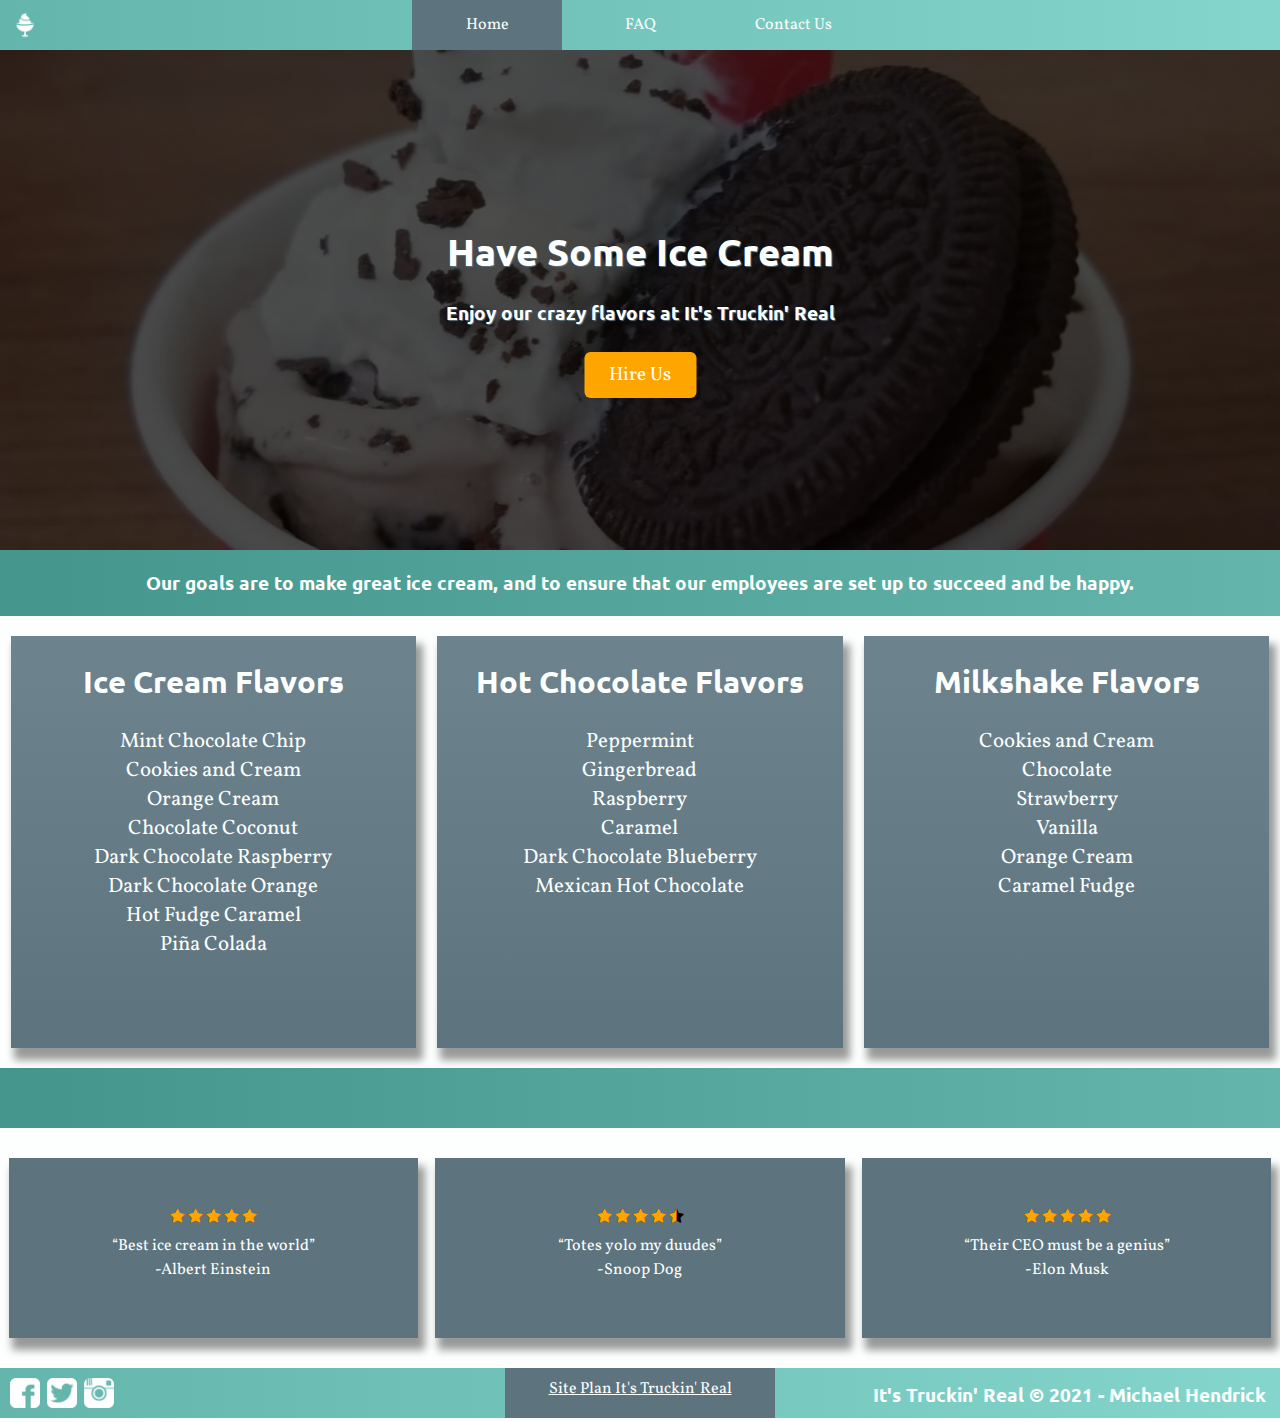
==== index.html @ ae6e68ac "Code from WDD130" ====
<!DOCTYPE html>
<html lang="en">
<head>
    <meta charset="UTF-8">
    <meta http-equiv="X-UA-Compatible" content="IE=edge">
    <meta name="viewport" content="width=device-width, initial-scale=1.0">
    <title>It's Truckin Real | Rolled Ice Cream and Cocoa | Home</title>
    <link href='https://fonts.googleapis.com/css?family=Ubuntu:bold' rel='stylesheet' type='text/css'>
    <link href='https://fonts.googleapis.com/css?family=Vollkorn' rel='stylesheet' type='text/css'>
    <link rel="stylesheet" href="styles/style.css">
    <link rel="icon" href="images/logo.png">
    <link rel="stylesheet" href="https://cdnjs.cloudflare.com/ajax/libs/font-awesome/4.7.0/css/font-awesome.min.css">
    <link rel="stylesheet" href="styles/index.css">
</head>
<body>
    <header>
        <nav class="header-nav-bar">
            <a href="index.html" id="logo_link"><img class="logo" src="images/logo.png" alt="It's Truckin' Real Logo"></a>
            <ul>
                <li class="active">
                    <a href="index.html">Home</a></li>
                <li>
                    <a href="faq.html">FAQ</a></li>
                <li>
                    <a href="contact-us.html">Contact Us</a></li>
            </ul>
        </nav>   
    </header>
    <main>
        <div id="hero">
            <section id="hero-msg">
                <h1 class="home-title">Have Some Ice Cream</h1>
                <h4>Enjoy our crazy flavors at It's Truckin' Real</h4>
                <div class="button-box">
                    <a class="button hire-us" href="hire-us.php">Hire Us</a>
                </div>
            </section>
        </div>
        <div class="brand-goals">
            <h3> Our goals are to make great ice cream, and to ensure that our employees are set up to succeed and be happy. </h3>
        </div>
        <div class="menu">
            <div class="ice-cream">
                <h2>Ice Cream Flavors</h2>
                <ul>
                    <li>Mint Chocolate Chip</li>
                    <li>Cookies and Cream</li>
                    <li>Orange Cream</li>
                    <li>Chocolate Coconut</li>
                    <li>Dark Chocolate Raspberry</li>
                    <li>Dark Chocolate Orange</li>
                    <li>Hot Fudge Caramel</li>
                    <li>Pi&ntilde;a Colada</li>
                </ul>
            </div>
            <div class="hot-cocoa">
                <h2>Hot Chocolate Flavors</h2>
                <ul>
                    <li>Peppermint</li>
                    <li>Gingerbread</li>
                    <li>Raspberry</li>
                    <li>Caramel</li>
                    <li>Dark Chocolate Blueberry</li>
                    <li>Mexican Hot Chocolate</li>
                </ul>
            </div>
            <div class="milkshakes">
                <h2>Milkshake Flavors</h2>
                <ul>
                    <li>Cookies and Cream</li>
                    <li>Chocolate</li>
                    <li>Strawberry</li>
                    <li>Vanilla</li>
                    <li>Orange Cream</li>
                    <li>Caramel Fudge</li>
                </ul>
            </div>
        </div>
        <div class="spacing"></div>
        <div class="reviews"> 
            <div class="review">    
                <div class="stars">
                    <div class="unchecked">
                        <span class="spacing-unstyled"></span>
                        <span class="fa fa-star"></span>
                        <span class="fa fa-star"></span>
                        <span class="fa fa-star"></span>
                        <span class="fa fa-star"></span>
                        <span class="fa fa-star"></span>
                        <span class="spacing-unstyled"></span>
                    </div>
                    <div class="checked">
                        <span class="spacing-unstyled"></span>
                        <span class="fa fa-star"></span>
                        <span class="fa fa-star"></span>
                        <span class="fa fa-star"></span>
                        <span class="fa fa-star"></span>
                        <span class="fa fa-star"></span>
                        <span class="spacing-unstyled"></span>
                    </div>
                </div>
                <p>
                    &ldquo;Best ice cream in the world&rdquo; 
                    <br> 
                    -Albert Einstein 
                </p>
            </div>
            <div class="review">
                <div class="stars">
                    <div class="unchecked">
                        <span class="spacing-unstyled"></span>
                        <span class="fa fa-star"></span>
                        <span class="fa fa-star"></span>
                        <span class="fa fa-star"></span>
                        <span class="fa fa-star"></span>
                        <span class="fa fa-star"></span>
                        <span class="spacing-unstyled"></span>
                    </div>
                    <div class="checked">
                        <span class="spacing-unstyled"></span>
                        <span class="fa fa-star"></span>
                        <span class="fa fa-star"></span>
                        <span class="fa fa-star"></span>
                        <span class="fa fa-star"></span>
                        <span class="fa fa-star-half"></span>
                        <span class="spacing-unstyled"></span>
                    </div>
                </div>
                <p>
                    &ldquo;Totes yolo my duudes&rdquo; 
                    <br> 
                    -Snoop Dog
                </p>
            </div>
            <div class="review">            
                <div class="stars">
                    <div class="unchecked">
                        <span class="spacing-unstyled"></span>
                        <span class="fa fa-star"></span>
                        <span class="fa fa-star"></span>
                        <span class="fa fa-star"></span>
                        <span class="fa fa-star"></span>
                        <span class="fa fa-star"></span>
                        <span class="spacing-unstyled"></span>
                    </div>
                    <div class="checked">
                        <span class="spacing-unstyled"></span>
                        <span class="fa fa-star"></span>
                        <span class="fa fa-star"></span>
                        <span class="fa fa-star"></span>
                        <span class="fa fa-star"></span>
                        <span class="fa fa-star"></span>
                        <span class="spacing-unstyled"></span>
                    </div>
                </div>
                <p>
                    &ldquo;Their CEO must be a genius&rdquo; 
                    <br> 
                    -Elon Musk
                </p>
            </div>
        </div>
    </main>
    <footer class="footer-nav-bar">
        <div class="social">
            <a target="_blank" href="https://facebook.com"><img src="images/facebook.png" alt="fb icon"></a>
            <a target="_blank" href="https://twitter.com"><img src="images/twitter.png" alt="twitter icon"></a>
            <a target="_blank" href="https://instagram.com/itstruckinreal"><img src="images/instagram.png" alt="instagram icon"></a>
        </div>
        <h3>It's Truckin' Real © 2021 - Michael Hendrick</h3>
        <a target="_blank" href="site-plan.html">Site Plan It's Truckin' Real</a>
    </footer>
</body>
</html>
---- styles/style.css ----
/*https://coolors.co/64b6ac-5d737e-fcfffd-ffa500*/

/* #region FONTS AND BODY */

body {
    text-align: center;
    margin: 0;
    font-family: 'Vollkorn', Helvetica, Arial, sans-serif;
    background-color: #FCFFFD;
}

h1, h2, h3, h4 {
 font-family: 'Ubuntu', Georgia, Times, serif;
}

.error {
  color: red;
  position: absolute;
  left: 25px;
  top: 75px;
  width: 200px;
}

/* #endregion */

/* #region HEADER */

header {
    position: sticky;
    top: 0;
    z-index: 10;
}

.header-nav-bar {
    background-image: linear-gradient(to right, #64B6AC, #84D6CC);
}

.header-nav-bar ul {
    list-style-type: none;
    margin: 0;
    padding: 0;
    height: 50px;
}

.header-nav-bar ul li {
    display: inline-block;
    margin: 0;
}

.header-nav-bar ul li a {
    transition-duration: 0.5s;
    text-decoration: underline 0.15em rgba(252, 255, 253, 0);
    text-underline-offset: 0.2em;
    display: block;
    margin: 0;
    padding: 13.8px 0px;
    width: 150px;
    color:#FCFFFD;
}

.header-nav-bar ul li a:hover {
    transition-duration: 0.5s;
    text-decoration-color: rgba(252, 255, 253, 1);
    background-color: #5D737E;
}

.active a {
    background-color: #5D737E;
}

.logo {
    position: absolute;
    left: 0;
    object-fit: cover;
    height: 30px;
    width: auto;
    padding: 10px;
}

nav .button-box {
    position: absolute;
    right: 0;
    margin: 8px 20px;
}

nav .button {
    font-size: 16px;
    padding: 8px 20px;
}

/* #endregion */

/* #region HERO IMG */

#hero-img {
    width: 100%;
    height: auto;
}

#hero {
    background-image: linear-gradient(
    rgba(0, 0, 0, 0.7), rgba(0, 0, 0, 0.7)), 
    url("../images/hero.png");
    height: 500px;
    background-position: center;
    background-repeat: no-repeat;
    background-size: cover;
    position: relative;
}

#hero-msg {
    text-align: center;
    position: absolute;
    top: 50%;
    left: 50%;
    transform: translate(-50%, -50%);
    color: #FCFFFD;
    font-size: 1.2em;
}

#hero-msg h1, #hero-msg h4 {
    text-shadow: 1px 1px 1px #5D737E;
}

.button {
    transition-duration: 0.5s;
    border: none;
    border-radius: 6px;
    outline: 0;
    display: inline-block;
    padding: 10px 25px;
    color: #FCFFFD;
    background-color: #FFA500;
    text-align: center;
    cursor: pointer;
    text-decoration: none;
}

.button:hover {
    transition-duration: 0.5s;
    background-color: #FF7500;
    color: white;
}

/* #endregion */

/* #region FOOTER */

.footer-nav-bar {
    background-image: linear-gradient(to right, #64B6AC, #84D6CC);
    color:#FCFFFD;
    margin: 0;
    padding: 0;
    height: 50px;
}

.footer-nav-bar div {
    position: absolute;
    left: 0;
    padding: 0px 8px;
}

.footer-nav-bar img {
    height: 30px;
    width: auto;
    padding: 10px 2px;
    vertical-align: bottom;
}

.footer-nav-bar h3 {
    position: absolute;
    right: 0;
    margin: 0;
    padding: 14px;
}

.footer-nav-bar > a {
    display: block;
    background-color: #5D737E;
    color: #FCFFFD;
    height: 30px;
    width: 250px;
    margin: 0 auto;
    padding: 10px;
}

/* #endregion */
---- styles/index.css ----
/* #region MAIN */

main {
    background-color: #FCFFFD;
}

.brand-goals h3 {
  background-image: linear-gradient(to right, #44968C, #64B6AC);
  color: #FCFFFD;
  margin: 0;
  padding: 20px;
}

/* #endregion */

/* #region MENU */

.menu {
  display: grid;
  grid-template-columns: 1fr 1fr 1fr;
}

.menu ul {
  list-style-type: none;
  padding: 0;
  height: 300px;
}

.menu > div {
  width: 95%;
  margin: 20px auto;
  background-image: linear-gradient(to bottom, #6D838E, #5D737E);
  color: #FCFFFD;
  font-size: 1.3em;
  box-shadow: 5px 10px 8px 2px rgba(0, 0, 0, 0.4);
}

.spacing {
  clear: both;
  background-image: linear-gradient(to right, #44968C, #64B6AC);
  color: #FCFFFD;
  margin: 0;
  padding: 30px;
}

/* #endregion */

/* #region REVIEWS */

.reviews {
  display: grid;
  grid-template-columns: repeat(3, 1fr);
}

.review {
  background-color: #5D737E;
  margin: 30px 2%;
  padding: 40px 0;
  box-shadow: 5px 10px 8px 2px rgba(0, 0, 0, 0.4);
}

.review p {
  color: #FCFFFD;
  line-height: 24px;
  margin-top: 0;
  overflow-wrap: break-word;
}

.stars {
  padding: 10px;
  display: grid;
  grid-template-columns: auto;
}

.unchecked, .checked {
  display: grid;
  grid-template-columns: auto repeat(5, 14px) auto;
  column-gap: 4px;
  text-align: left;
  grid-column: 1/2;
  grid-row: 1/2;
}

.stars .checked {
  color: #FFA500;
}

/* #endregion */
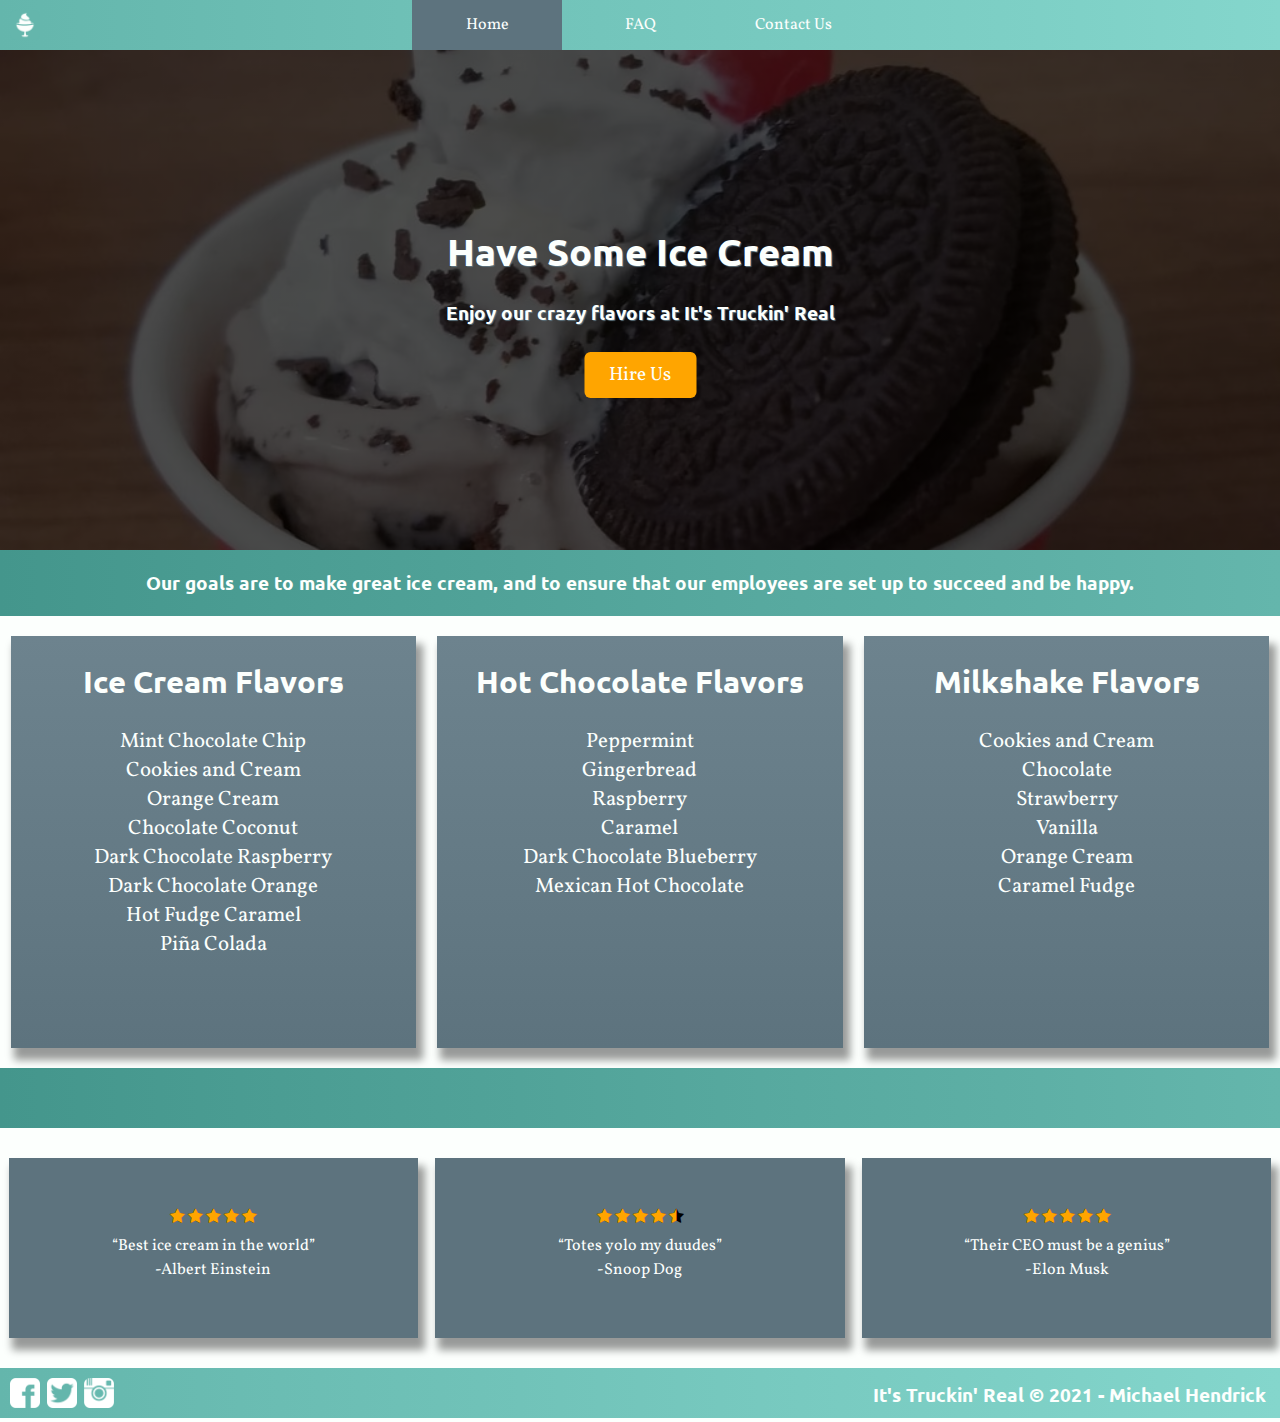
==== commit 9e836d7b: "Removed site plan from footer and documents from school" ====
--- a/index.html
+++ b/index.html
@@ -32,7 +32,7 @@
                 <h1 class="home-title">Have Some Ice Cream</h1>
                 <h4>Enjoy our crazy flavors at It's Truckin' Real</h4>
                 <div class="button-box">
-                    <a class="button hire-us" href="hire-us.php">Hire Us</a>
+                    <a class="button hire-us" href="contact-us.html">Hire Us</a>
                 </div>
             </section>
         </div>
@@ -168,7 +168,6 @@
             <a target="_blank" href="https://instagram.com/itstruckinreal"><img src="images/instagram.png" alt="instagram icon"></a>
         </div>
         <h3>It's Truckin' Real © 2021 - Michael Hendrick</h3>
-        <a target="_blank" href="site-plan.html">Site Plan It's Truckin' Real</a>
     </footer>
 </body>
 </html>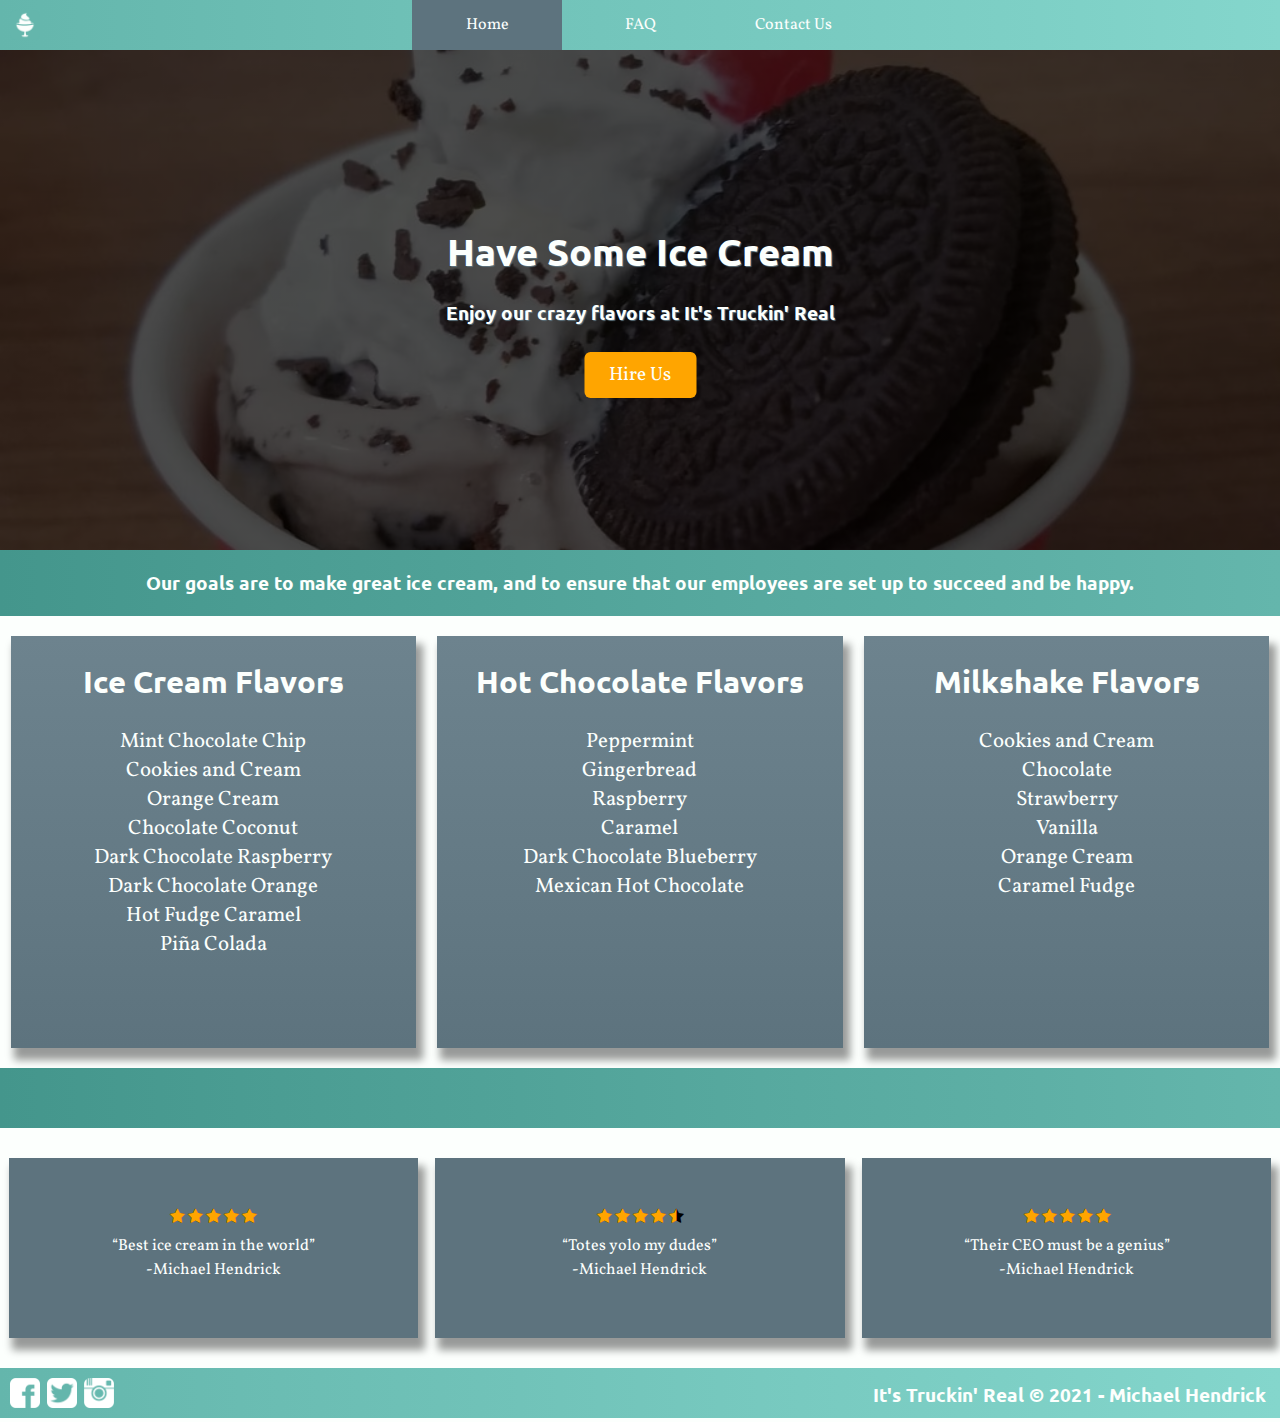
==== commit 81bdc1d4: "Cleaned up contact us form, hire us button, and reviews" ====
--- a/index.html
+++ b/index.html
@@ -102,7 +102,7 @@
                 <p>
                     &ldquo;Best ice cream in the world&rdquo; 
                     <br> 
-                    -Albert Einstein 
+                    -Michael Hendrick
                 </p>
             </div>
             <div class="review">
@@ -127,9 +127,9 @@
                     </div>
                 </div>
                 <p>
-                    &ldquo;Totes yolo my duudes&rdquo; 
+                    &ldquo;Totes yolo my dudes&rdquo; 
                     <br> 
-                    -Snoop Dog
+                    -Michael Hendrick
                 </p>
             </div>
             <div class="review">            
@@ -156,7 +156,7 @@
                 <p>
                     &ldquo;Their CEO must be a genius&rdquo; 
                     <br> 
-                    -Elon Musk
+                    -Michael Hendrick
                 </p>
             </div>
         </div>
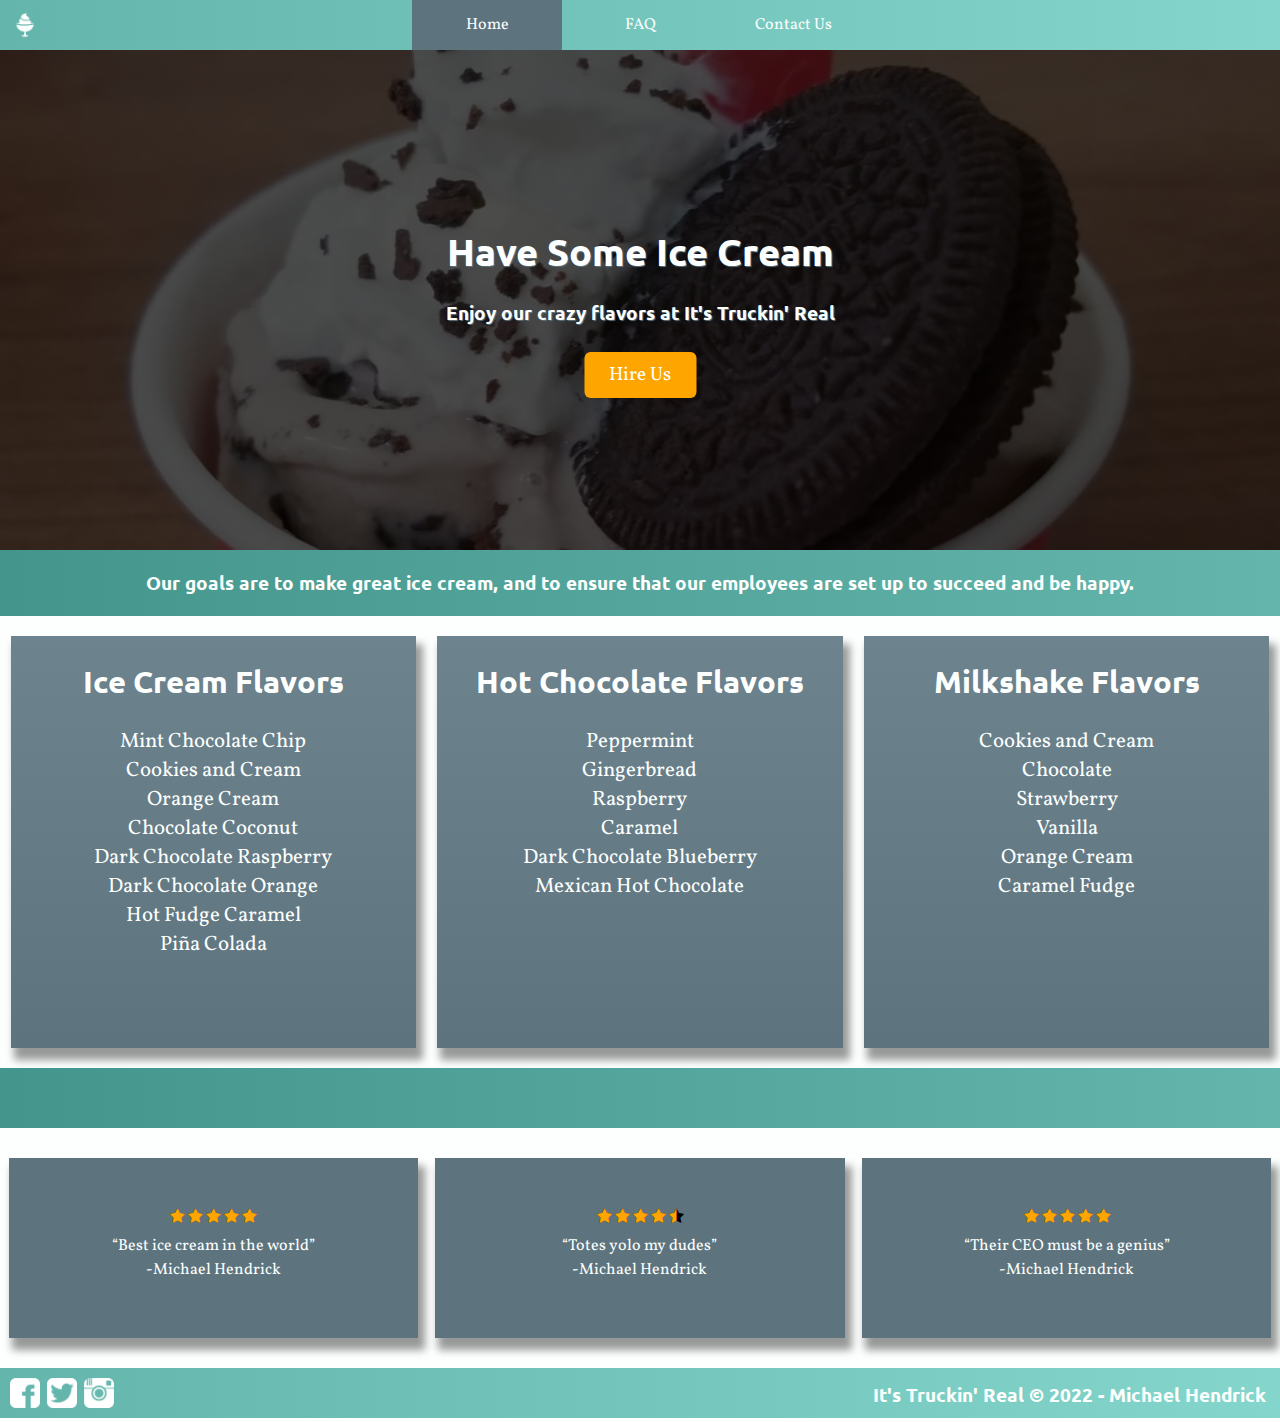
==== commit 8b700b4d: "Updated Copyright to present year" ====
--- a/index.html
+++ b/index.html
@@ -167,7 +167,7 @@
             <a target="_blank" href="https://twitter.com"><img src="images/twitter.png" alt="twitter icon"></a>
             <a target="_blank" href="https://instagram.com/itstruckinreal"><img src="images/instagram.png" alt="instagram icon"></a>
         </div>
-        <h3>It's Truckin' Real © 2021 - Michael Hendrick</h3>
+        <h3>It's Truckin' Real © 2022 - Michael Hendrick</h3>
     </footer>
 </body>
 </html>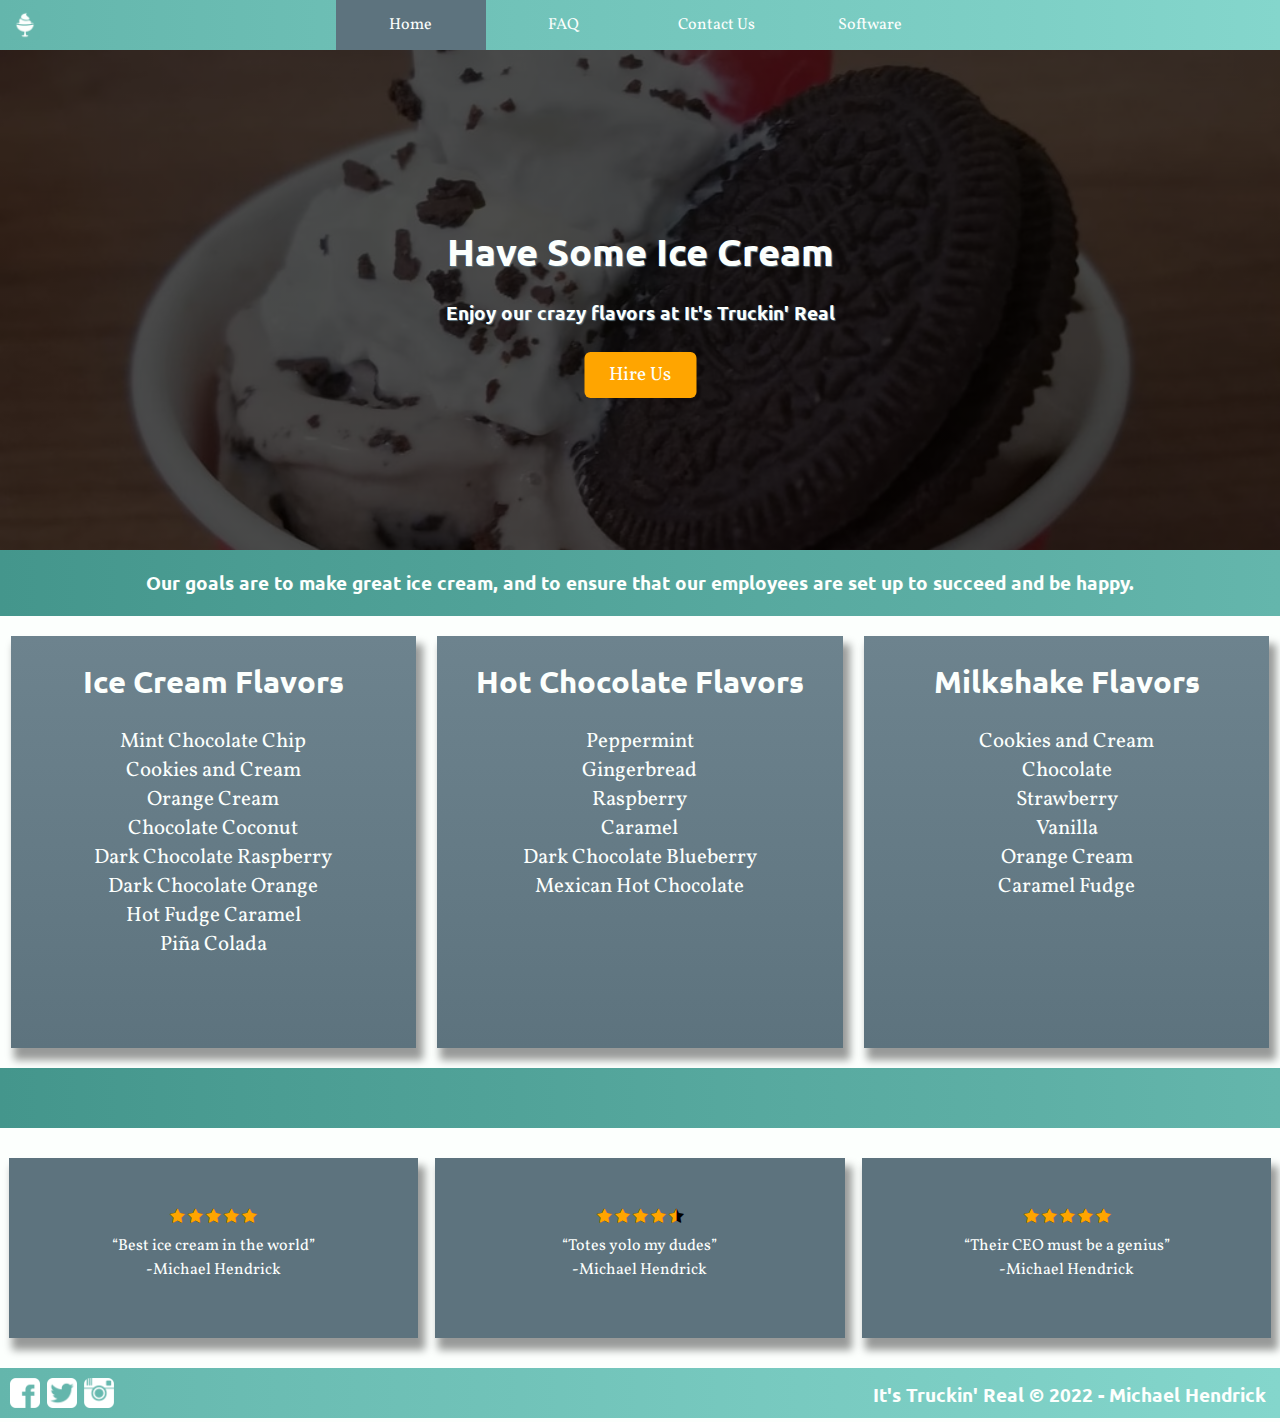
==== commit 7ae55cf1: "Added link to MAAD email software" ====
--- a/index.html
+++ b/index.html
@@ -23,6 +23,8 @@
                     <a href="faq.html">FAQ</a></li>
                 <li>
                     <a href="contact-us.html">Contact Us</a></li>
+                <li>
+                    <a href="https://alexberryhill.github.io/hackathon_career_center/">Software</a></li>
             </ul>
         </nav>   
     </header>
